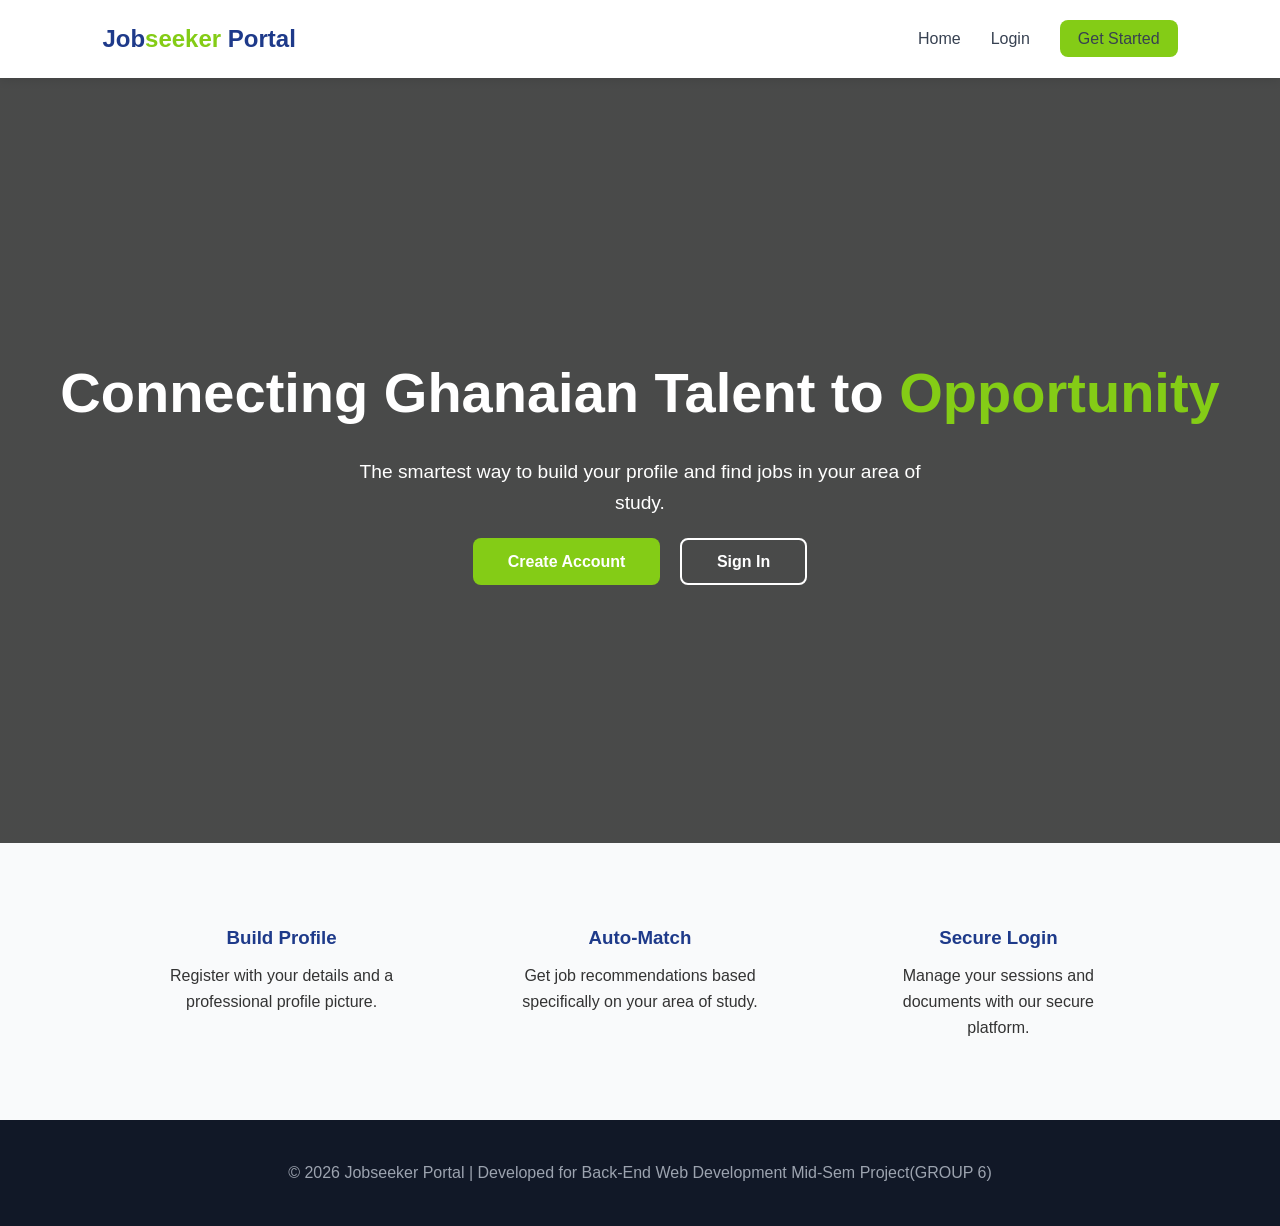
==== index.html @ 738d01b3 "This is a backend project work for group 6, it's a jobseeker portal which allow user to apply for jo" ====
<!DOCTYPE html>
<html lang="en">
<head>
    <meta charset="UTF-8">
    <title>Jobseeker Portal - Find Your Dream Job</title>
    <link rel="stylesheet" href="css/styles.css">
</head>
<body>

    <nav class="navbar">
        <div class="logo">Job<span>seeker</span> Portal</div>
        <ul class="nav-links">
            <li><a href="index.php">Home</a></li>
            <li><a href="login.php">Login</a></li>
            <li><a href="register.php" class="btn-primary">Get Started</a></li>
        </ul>
    </nav>

    <header class="hero-section">
        <div class="hero-content">
            <h1>Connecting Ghanaian Talent to <span>Opportunity</span></h1>
            <p>The smartest way to build your profile and find jobs in your area of study.</p>
            <div class="hero-btns">
                <a href="register.php" class="btn-main">Create Account</a>
                <a href="login.php" class="btn-outline">Sign In</a>
            </div>
        </div>
    </header>

    <section class="features-section">
        <div class="feature">
            <h3>Build Profile</h3>
            <p>Register with your details and a professional profile picture.</p>
        </div>
        <div class="feature">
            <h3>Auto-Match</h3>
            <p>Get job recommendations based specifically on your area of study.</p>
        </div>
        <div class="feature">
            <h3>Secure Login</h3>
            <p>Manage your sessions and documents with our secure platform.</p>
        </div>
    </section>

    <footer>
        <p><a class="footer-link" href="members_index.html">&copy; 2026 Jobseeker Portal | Developed for Back-End Web Development Mid-Sem Project(GROUP 6)</a></p>
    </footer>

</body>
</html>
---- css/styles.css ----
/* 1. Global Styles & Reset */
* {
    margin: 0;
    padding: 0;
    box-sizing: border-box;
    font-family: 'Segoe UI', Tahoma, Geneva, Verdana, sans-serif;
}

body {
    background-color: #f4f7f6;
    color: #333;
    line-height: 1.6;
}

.dashboard-page {
    background: linear-gradient(rgba(0, 0, 0, 0.3), rgba(0, 0, 0, 0.3)),
                url("/job-seeker-portal/images/dash.jpg");
    background-size: cover;
    background-position: center;
    background-attachment: fixed;
    color: #1f2937;
}

.dashboard-layout {
    display: grid;
    grid-template-columns: 260px 1fr;
    min-height: 100vh;
}

.dashboard-sidebar {
    background: #0f172a;
    color: #e2e8f0;
    padding: 28px 22px;
    display: flex;
    flex-direction: column;
    gap: 28px;
}

.dashboard-sidebar .logo {
    color: #f8fafc;
}

.dashboard-sidebar .logo span {
    color: #84cc16;
}

.brand-tag {
    margin-top: 6px;
    color: #94a3b8;
    font-size: 0.9rem;
}

.profile-chip {
    display: flex;
    gap: 12px;
    align-items: center;
    background: rgba(255, 255, 255, 0.08);
    border-radius: 12px;
    padding: 12px;
}

.profile-chip img {
    width: 48px;
    height: 48px;
    border-radius: 50%;
    object-fit: cover;
    border: 2px solid rgba(255, 255, 255, 0.2);
}

.profile-name {
    font-weight: 600;
    color: #f1f5f9;
}

.profile-role {
    font-size: 0.85rem;
    color: #cbd5f5;
}

.side-nav {
    display: flex;
    flex-direction: column;
    gap: 10px;
}

.side-link {
    color: #e2e8f0;
    text-decoration: none;
    padding: 10px 14px;
    border-radius: 10px;
    background: transparent;
    transition: background 0.2s ease, color 0.2s ease;
}

.side-link:hover,
.side-link.active {
    background: rgba(132, 204, 22, 0.18);
    color: #f8fafc;
}

.dashboard-content {
    padding: 28px 40px 60px;
}

.dashboard-topbar {
    display: flex;
    justify-content: space-between;
    align-items: center;
    gap: 20px;
    margin-bottom: 24px;
}

.dashboard-topbar h1 {
    font-size: 1.8rem;
    color: #0f172a;
    margin-bottom: 6px;
}

.dashboard-topbar p {
    color: #475569;
}

.salary-pill {
    display: inline-block;
    background: #eef2ff;
    color: #1e3a8a;
    padding: 10px 16px;
    border-radius: 999px;
    font-weight: 600;
}

.stat-grid {
    display: grid;
    grid-template-columns: repeat(auto-fit, minmax(220px, 1fr));
    gap: 18px;
    margin-bottom: 30px;
}

.stat-card {
    background: #ffffff;
    border-radius: 14px;
    padding: 18px 20px;
    box-shadow: 0 10px 18px rgba(15, 23, 42, 0.06);
    border: 1px solid #e2e8f0;
}

.stat-label {
    color: #64748b;
    font-size: 0.85rem;
    text-transform: uppercase;
    letter-spacing: 0.5px;
    margin-bottom: 8px;
}

.stat-card h3 {
    color: #0f172a;
    margin-bottom: 6px;
}

.stat-sub {
    color: #94a3b8;
    font-size: 0.85rem;
}

.jobs-section {
    background: #ffffff;
    border-radius: 18px;
    padding: 24px;
    box-shadow: 0 12px 24px rgba(15, 23, 42, 0.08);
    border: 1px solid #e2e8f0;
}

.section-head {
    display: flex;
    justify-content: space-between;
    align-items: center;
    gap: 16px;
    margin-bottom: 18px;
}

.section-head h2 {
    margin: 0;
    color: #0f172a;
}

/* 2. Modern Navbar */
.navbar {
    display: flex;
    justify-content: space-between;
    align-items: center;
    padding: 20px 8%;
    background: white;
    box-shadow: 0 2px 10px rgba(0,0,0,0.1);
}

.logo {
    font-size: 24px;
    font-weight: bold;
    color: #1e3a8a;
}

.logo span { color: #84cc16; }

.nav-links {
    list-style: none;
    display: flex;
    align-items: center;
}

.nav-links li { margin-left: 30px; }

.nav-links a {
    text-decoration: none;
    color: #374151;
    font-weight: 500;
}

.btn-primary {
    background: #84cc16;
    color: white;
    padding: 10px 18px;
    border-radius: 8px;
    font-weight: bold;
}

/* 3. Hero Section with Background Image */
.hero-section {
    height: 85vh;
    background: linear-gradient(rgba(0, 0, 0, 0.7), rgba(0, 0, 0, 0.7)),
                url("/job-seeker-portal/images/homebg.png");
    background-size: cover;
    background-position: center;
    display: flex;
    justify-content: center;
    align-items: center;
    text-align: center;
    color: white;
}

.hero-content h1 {
    font-size: 3.5rem;
    margin-bottom: 20px;
}

.hero-content h1 span { color: #84cc16; }

.hero-content p {
    font-size: 1.2rem;
    margin-bottom: 30px;
    max-width: 600px;
    margin-inline: auto;
}

/* 4. Buttons */
.btn-main {
    background: #84cc16;
    color: white;
    padding: 15px 35px;
    text-decoration: none;
    border-radius: 8px;
    font-weight: bold;
    margin-right: 15px;
}

.btn-outline {
    border: 2px solid white;
    color: white;
    padding: 13px 35px;
    text-decoration: none;
    border-radius: 8px;
    font-weight: bold;
}

/* 3. Main Container */
main {
    max-width: 900px;
    margin: 2rem auto;
    padding: 2rem;
    background: white;
    border-radius: 8px;
    box-shadow: 0 4px 15px rgba(0,0,0,0.05);
}

.dashboard-page main {
    max-width: 1100px;
    background: #fffdf8;
    border: 1px solid #efe7d8;
    box-shadow: 0 10px 30px rgba(20, 20, 20, 0.06);
}

.dashboard-page h2,
.dashboard-page h3 {
    color: #1e3a8a;
    font-weight: 700;
    letter-spacing: 0.2px;
}

/* 4. Form Styling */
section h2 {
    margin-bottom: 1.5rem;
    color: #2c3e50;
    border-bottom: 2px solid #3498db;
    display: inline-block;
}

form label {
    display: block;
    margin-bottom: 5px;
    font-weight: bold;
}

form input[type="text"],
form input[type="password"],
form select,
form input[type="file"] {
    width: 100%;
    padding: 10px;
    margin-bottom: 15px;
    border: 1px solid #ddd;
    border-radius: 4px;
}

button {
    background-color: #3498db;
    color: white;
    padding: 12px 25px;
    border: none;
    border-radius: 4px;
    cursor: pointer;
    font-size: 1rem;
    transition: background 0.3s;
}

button:hover {
    background-color: #2980b9;
}

/* 5. Dashboard Specifics (Profile Card) */
.profile-card {
    display: flex;
    align-items: center;
    gap: 20px;
    background: #ecf0f1;
    padding: 20px;
    border-radius: 10px;
    margin-bottom: 20px;
}

.dashboard-page .profile-card {
    background: #ffffff;
    border: 1px solid #ece3d2;
    border-left: 6px solid #1e3a8a;
    box-shadow: 0 6px 18px rgba(16, 24, 40, 0.08);
}

.profile-card img {
    border: 4px solid #fff;
    object-fit: cover;
}

.job-grid {
    display: grid;
    grid-template-columns: repeat(auto-fit, minmax(220px, 1fr));
    gap: 16px;
    margin-top: 16px;
}

.dashboard-page .job-grid {
    grid-template-columns: repeat(auto-fit, minmax(240px, 1fr));
    gap: 18px;
}

.job-card {
    background: #ffffff;
    border: 1px solid #e5e7eb;
    border-radius: 10px;
    padding: 12px 14px;
    color: #111827;
    box-shadow: 0 2px 8px rgba(0, 0, 0, 0.06);
}

.dashboard-page .job-card strong {
    display: block;
    font-size: 0.95rem;
    color: #0f172a;
}

.dashboard-page .job-card {
    border: 1px solid #efe7d8;
    border-top: 4px solid #84cc16;
    background: #fffefb;
    box-shadow: 0 6px 16px rgba(16, 24, 40, 0.08);
    transition: transform 0.2s ease, box-shadow 0.2s ease;
}

.dashboard-page .job-card:hover {
    transform: translateY(-2px);
    box-shadow: 0 10px 22px rgba(16, 24, 40, 0.12);
}

.job-card small {
    display: inline-block;
    margin-top: 6px;
    color: #4b5563;
}

.job-actions {
    margin-top: 10px;
}

.apply-btn {
    display: inline-block;
    background: #1e3a8a;
    color: #ffffff;
    padding: 8px 14px;
    border-radius: 6px;
    text-decoration: none;
    font-weight: 600;
    font-size: 0.9rem;
}

.apply-btn:hover {
    background: #152c6b;
}

/* 6. Features Grid */
.features-section {
    display: flex;
    justify-content: space-around;
    padding: 80px 8%;
    background: #f9fafb;
}

.feature {
    text-align: center;
    max-width: 250px;
}

.feature h3 {
    color: #1e3a8a;
    margin-bottom: 10px;
}

/* 7. Footer */
footer {
    text-align: center;
    padding: 40px;
    background: #111827;
    color: #9ca3af;
}

footer a,
footer a:link,
footer a:visited,
footer a:hover,
footer a:focus,
footer a:active,
footer .footer-link {
    color: inherit !important;
    text-decoration: none !important;
}

/* Members Page (uses homepage theme) */
body.members-page {
    min-height: 100vh;
    display: flex;
    flex-direction: column;
    background: linear-gradient(rgba(0, 0, 0, 0.55), rgba(0, 0, 0, 0.55)),
                url("../images/apply.jpg");
    background-size: cover;
    background-position: center;
    background-attachment: fixed;
}

.members-page .features-section {
    flex: 1;
    display: flex;
    flex-wrap: wrap;
    justify-content: center;
    gap: 24px;
    align-content: flex-start;
    background: transparent;
}

.members-page .members-title {
    width: 100%;
    text-align: center;
    margin-bottom: 10px;
    font-size: 2rem;
    color: #f8fafc;
    text-shadow: 0 2px 8px rgba(0, 0, 0, 0.55);
}

.members-page .feature {
    flex: 1 1 260px;
    max-width: 280px;
    background: rgba(15, 23, 42, 0.5);
    border: 1px solid rgba(255, 255, 255, 0.22);
    border-radius: 10px;
    padding: 14px 12px;
}

.members-page .feature h3 {
    color: #f8fafc;
    text-shadow: 0 2px 8px rgba(0, 0, 0, 0.6);
}

.members-page .feature p {
    color: #e2e8f0;
    font-weight: 600;
    text-shadow: 0 2px 8px rgba(0, 0, 0, 0.6);
}

.members-page footer {
    margin-top: auto;
}

/* 8. Responsive Design */
@media (max-width: 600px) {
    .navbar {
        flex-direction: column;
        text-align: center;
    }
    
    .nav-links {
        margin-top: 15px;
    }
}

@media (max-width: 900px) {
    .dashboard-layout {
        grid-template-columns: 1fr;
    }

    .dashboard-sidebar {
        flex-direction: row;
        align-items: center;
        justify-content: space-between;
        flex-wrap: wrap;
    }

    .side-nav {
        flex-direction: row;
        flex-wrap: wrap;
        gap: 8px;
    }

    .dashboard-content {
        padding: 24px 20px 50px;
    }
}

/* Login Page Specific Styling */
.login-page .login-page-wrapper {
    background: linear-gradient(rgba(0, 0, 0, 0.6), rgba(0, 0, 0, 0.6)),
                url("/job-seeker-portal/images/log.jpg");
    background-size: cover;
    background-position: center;
    min-height: 100vh;
    display: flex;
    justify-content: center;
    align-items: center;
}

.register-page .login-page-wrapper {
    background: linear-gradient(rgba(0, 0, 0, 0.6), rgba(0, 0, 0, 0.6)),
                url("/job-seeker-portal/images/register.jpg");
    background-size: cover;
    background-position: center;
    min-height: 100vh;
    display: flex;
    justify-content: center;
    align-items: center;
}

.apply-page .login-page-wrapper {
    background: linear-gradient(rgba(0, 0, 0, 0.6), rgba(0, 0, 0, 0.6)),
                url("/job-seeker-portal/images/apply.jpg");
    background-size: cover;
    background-position: center;
    min-height: 100vh;
    display: flex;
    justify-content: center;
    align-items: center;
    padding: 40px 20px 80px;
}

.apply-page .apply-card {
    background: #ffffff;
    padding: 40px;
    border-radius: 15px;
    box-shadow: 0 10px 25px rgba(0, 0, 0, 0.2);
    width: 100%;
    max-width: 520px;
}

.login-card {
    background: white;
    padding: 40px;
    border-radius: 15px;
    box-shadow: 0 10px 25px rgba(0, 0, 0, 0.2);
    width: 100%;
    max-width: 400px;
    text-align: center;
}

.login-card h2 {
    font-size: 24px;
    color: #1f2937;
    margin-bottom: 5px;
}

.login-card p {
    color: #6b7280;
    margin-bottom: 30px;
    font-size: 14px;
}

.input-group {
    margin-bottom: 15px;
}

.input-group input {
    width: 100%;
    padding: 12px 15px;
    border: 1.5px solid #d1d5db;
    border-radius: 8px;
    font-size: 16px;
    outline: none;
    transition: border-color 0.3s;
}

.input-group input:focus {
    border-color: #2563eb;
}

.login-btn {
    width: 100%;
    background-color: #84cc16; /* Green button like the image */
    color: white;
    padding: 12px;
    border: none;
    border-radius: 8px;
    font-weight: bold;
    font-size: 16px;
    cursor: pointer;
    transition: background 0.3s;
    margin-top: 10px;
}

.login-btn:hover {
    background-color: #65a30d;
}

.form-footer {
    margin-top: 20px;
    font-size: 14px;
}

.form-footer a {
    color: #2563eb;
    text-decoration: none;
    font-weight: 600;
}

.form-footer a:hover {
    text-decoration: underline;
}
/* Registration Card Adjustments */
.register-card {
    background: white;
    padding: 30px 40px;
    border-radius: 15px;
    box-shadow: 0 10px 25px rgba(0, 0, 0, 0.2);
    width: 100%;
    max-width: 500px; /* Wider than login to fit more fields */
    text-align: center;
    margin: 20px; /* Added margin for mobile scrolling */
}

/* File Input Styling */
.file-group {
    text-align: left;
    margin-bottom: 15px;
}

.file-group label {
    display: block;
    font-size: 13px;
    color: #6b7280;
    margin-bottom: 5px;
    font-weight: 600;
}

.file-group input {
    font-size: 13px;
    color: #374151;
}

/* Styling the Select dropdown to match Inputs */
select {
    width: 100%;
    padding: 12px 15px;
    border: 1.5px solid #d1d5db;
    border-radius: 8px;
    background-color: white;
    color: #6b7280;
    cursor: pointer;
}

select:focus {
    border-color: #2563eb;
    color: #1f2937;
}
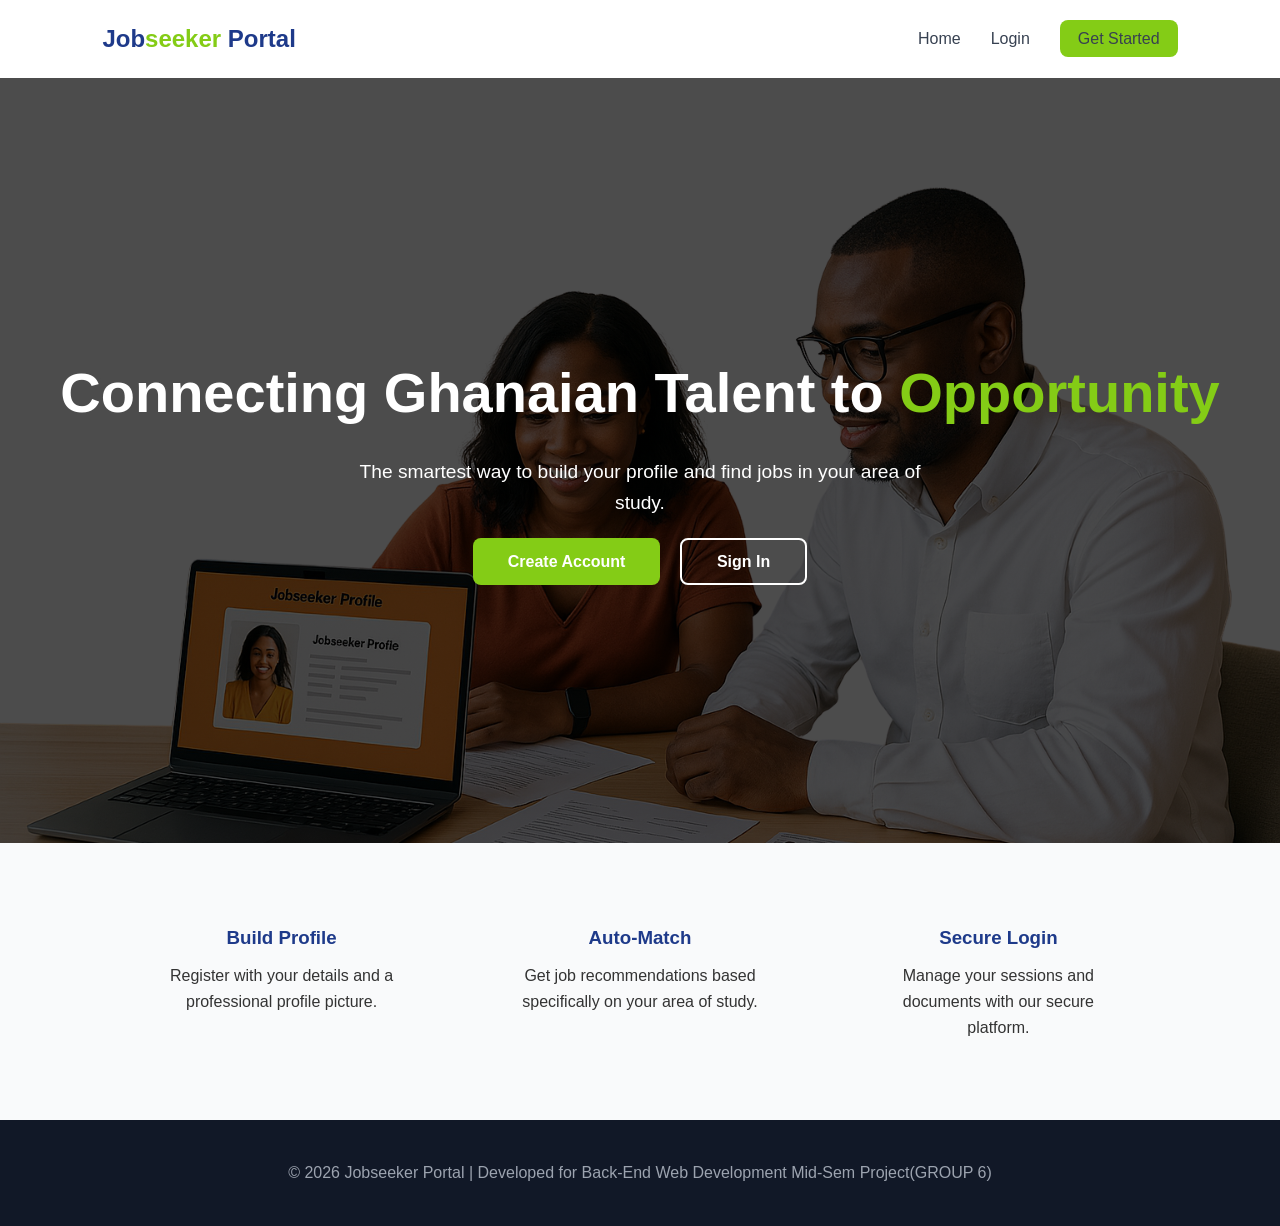
==== commit 4411a77c: "Change Home link from index.php to index.html" ====
--- a/index.html
+++ b/index.html
@@ -10,7 +10,7 @@
     <nav class="navbar">
         <div class="logo">Job<span>seeker</span> Portal</div>
         <ul class="nav-links">
-            <li><a href="index.php">Home</a></li>
+            <li><a href="index.html">Home</a></li>
             <li><a href="login.php">Login</a></li>
             <li><a href="register.php" class="btn-primary">Get Started</a></li>
         </ul>
@@ -47,4 +47,4 @@
     </footer>
 
 </body>
-</html>+</html>
--- a/css/styles.css
+++ b/css/styles.css
@@ -227,7 +227,7 @@
 .hero-section {
     height: 85vh;
     background: linear-gradient(rgba(0, 0, 0, 0.7), rgba(0, 0, 0, 0.7)),
-                url("/job-seeker-portal/images/homebg.png");
+                url("../images/homebg.png");
     background-size: cover;
     background-position: center;
     display: flex;
